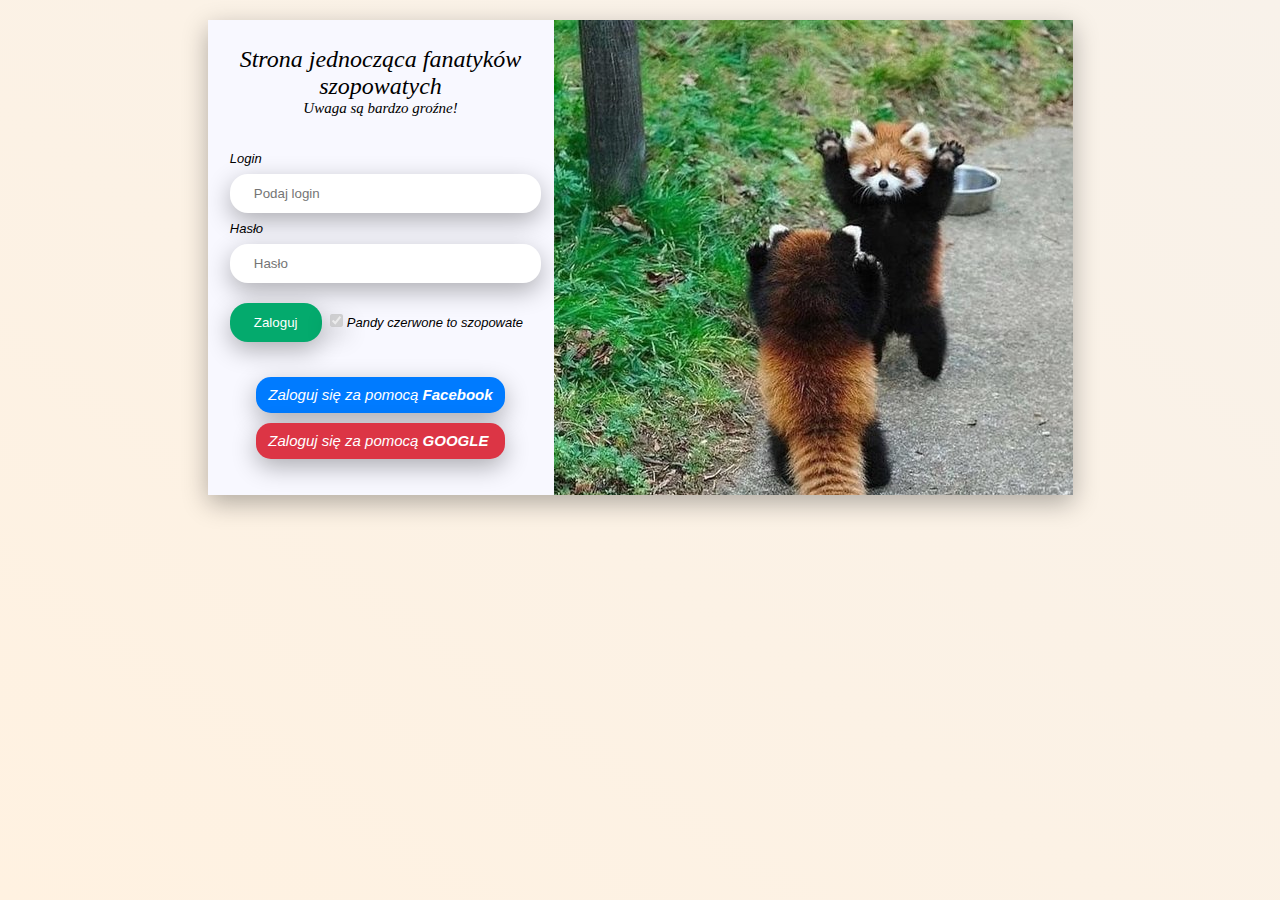
==== index.html @ 67ab03f5 "Added basic login page with styling" ====
<!DOCTYPE html>
<html>

<head>
	<meta charset="UTF-8">
	<link rel="stylesheet" href="css/styles.css" />
	<meta http-equiv="X-UA-Compatible" content="IE=edge" />
	<meta name="viewport" content="width=device-width, initial-scale=1.0" />
	<title>Fanatycy szopowatych</title>
	<link rel="icon" href="resources/szop.png">
</head>

<body>
	<div class="main-container">
		<div class="login-container">
			<div class="login-label">
				<p style="font-family: Aclonica">Strona jednocząca fanatyków szopowatych</p>
				<p style="font-family: Dekko; font-size: 15px">Uwaga są bardzo groźne!</p>
			</div>
			<div class="login-dataFields">
				<label for="uname">
					<p>Login</p>
					<input type="text" placeholder="Podaj login" name="uname" required>
				</label>
				<label for="psw">
					<p>Hasło</p>
    				<input type="password" placeholder="Hasło" name="psw" required>
				</label>
				<button type="submit">Zaloguj</button>
				<input class="checkboxPandas" type="checkbox" checked="checked" name="remember" disabled="disabled"> Pandy czerwone to szopowate
				<!-- Pandy czerwone to zdecydowanie szopowate i nie zgadzam się z klasyfikacją ich jako pandki co sugeruje polska wikipedia, dlatego guzik jest wyszarzony -->
			</div>
			<div class="">
				<div class="socialNetworkButtons facebookButton">
					Zaloguj się za pomocą <b>Facebook</b>
				</div>
				<div class="socialNetworkButtons googleButton">
					Zaloguj się za pomocą <b>GOOGLE</b>
				</div>
			</div>
		</div>
		<div class="image">
			<img src="resources/walczaceSzopowateNiePandki.jpg">
		</div>
	</div>
</body>

</html>
---- css/styles.css ----
:root{
	--color-light: #f8f2ea;
	--color-dark: #fff2e1;
}

* {
    box-sizing: border-box;
    margin: 0;
    padding: 0;
}

body{
	background: linear-gradient(
		to top right, 
		var(--color-dark),
		var(--color-light));
	display: flex;
	font-family: Helvatica, sans-serif;
	font-size: 24px;
	height: 100vh;
	justify-content: center;
	width: 100vw;
}

.main-container{
	margin: 20px auto 0;
	width: 865px;
	height: 475px;
	justify-content: center;
	box-shadow: 0px 8px 24px 0 rgba(0, 0, 0, 0.3);
}

.login-container{
	float: left;
	width: 40%;
	height: 100%;
	display: flex;
    flex-direction: column;
    align-items: center;
    justify-content: space-evenly;
	background-color: #F8F8FF;
	font-style: italic;
}

.login-label{
	text-align: center;
}

.login-dataFields{
	font-size:13px;
	margin-left: 10px;
	width: 90%;
}

.image{
	overflow: hidden;
	height: 475px;
}

.image img {
	object-fit: cover;
}

.checkboxPandas{
	width:auto;
	margin-left: 5px;
}

.socialNetworkButtons{
	padding: 0.375rem 0.75rem;
	cursor: pointer;
	line-height: 24px;
	font-size: 15px;
	margin: 10px 0;
    text-align: left;
	margin-bottom: 10px;
}

.facebookButton{
	color: #fff;
    background-color: #007bff;
    border-color: #007bff;
	box-shadow: 0px 8px 24px 0 rgba(0, 0, 0, 0.3);
	border-radius: 15px;
}

.googleButton{
	color: #fff;
    background-color: #dc3545;
    border-color: #dc3545;
	box-shadow: 0px 8px 24px 0 rgba(0, 0, 0, 0.3);
	border-radius: 15px;
}

input,
button{
	border: none;
	border-radius: 18px;
	box-shadow: 0px 8px 24px 0 rgba(0, 0, 0, 0.3);
	padding: 12px 24px;
	transition: box-shadow 0.3s, outline 0.3s;

}

input{
	width: 100%;
}

label{
	font-style: italic;
	cursor: text;
	left: 24px;
	top: 50%; 
	transform: translateY(-50%);
	transition: left 0.3s, opacity 0.3s;
}

label p{
	margin: 0.5rem 0;
}

input:hover,
button:hover {
	box-shadow: 0px 8px 24px 0px rgba(0, 0, 0, 0.5);
}

input:focus {
	outline: solid 3px rgba(255, 255, 255, 0.8);
}

button:focus {
	outline: solid 3px #00e691;
}

button{
	cursor: pointer;
	margin-top: 20px;
	background-color: #04AA6D;
	color: #FFFF;
}
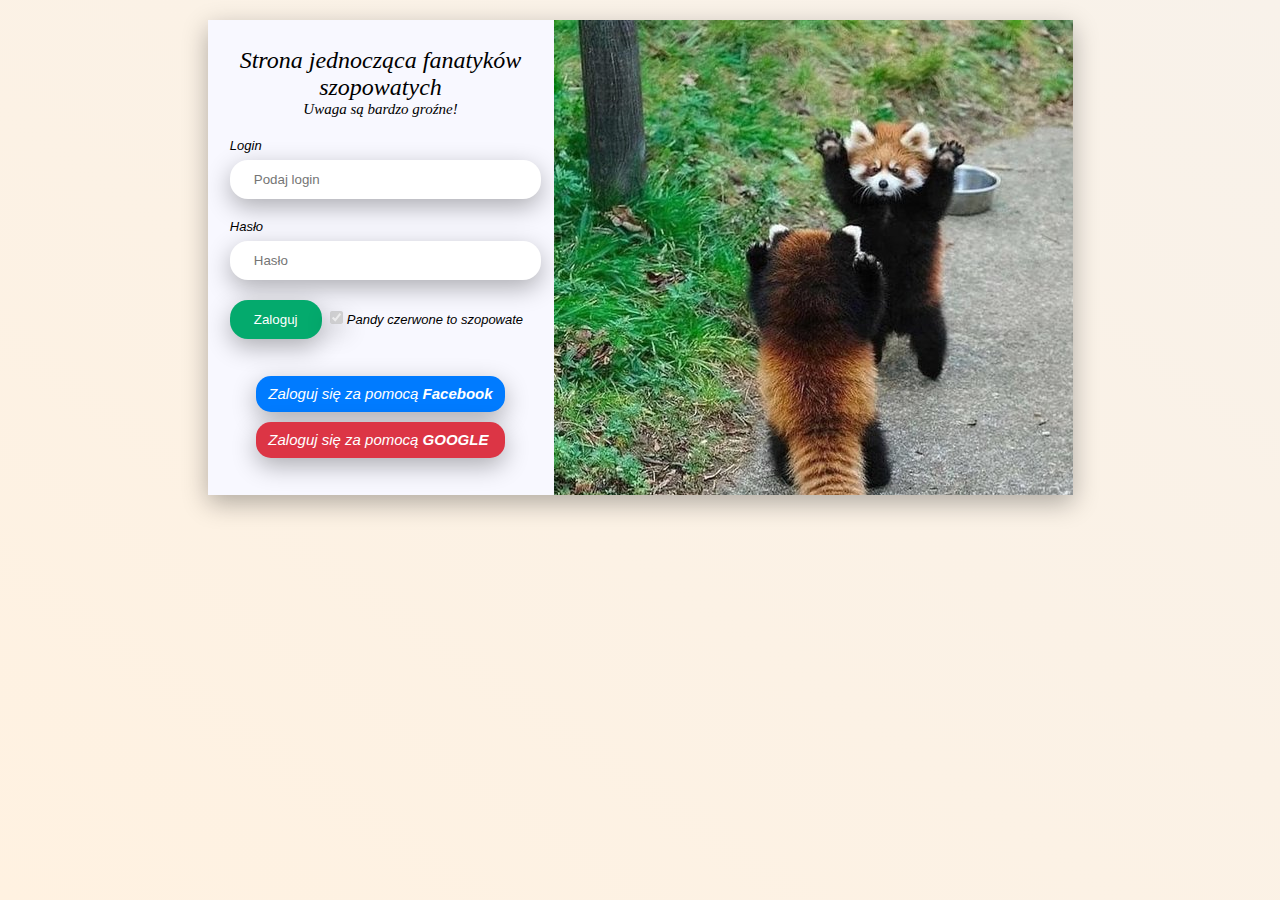
==== commit 04740e01: "Small clean code fix" ====
--- a/index.html
+++ b/index.html
@@ -1,5 +1,5 @@
 <!DOCTYPE html>
-<html>
+<html lang="pl-PL">
 
 <head>
 	<meta charset="UTF-8">
@@ -7,7 +7,7 @@
 	<meta http-equiv="X-UA-Compatible" content="IE=edge" />
 	<meta name="viewport" content="width=device-width, initial-scale=1.0" />
 	<title>Fanatycy szopowatych</title>
-	<link rel="icon" href="resources/szop.png">
+	<link rel="icon" href="resources/szop.png" alt="Błąd wyświetlania obrazu">
 </head>
 
 <body>
@@ -18,14 +18,16 @@
 				<p style="font-family: Dekko; font-size: 15px">Uwaga są bardzo groźne!</p>
 			</div>
 			<div class="login-dataFields">
-				<label for="uname">
-					<p>Login</p>
-					<input type="text" placeholder="Podaj login" name="uname" required>
+				<label class="form__label" for="uname">
+					Login
 				</label>
-				<label for="psw">
-					<p>Hasło</p>
-    				<input type="password" placeholder="Hasło" name="psw" required>
+					<input type="text" placeholder="Podaj login" id="uname" required>
+			</div>
+			<div class="login-dataFields">
+				<label class="form__label" for="psw">
+					Hasło
 				</label>
+    				<input type="password" placeholder="Hasło" id="psw" required>
 				<button type="submit">Zaloguj</button>
 				<input class="checkboxPandas" type="checkbox" checked="checked" name="remember" disabled="disabled"> Pandy czerwone to szopowate
 				<!-- Pandy czerwone to zdecydowanie szopowate i nie zgadzam się z klasyfikacją ich jako pandki co sugeruje polska wikipedia, dlatego guzik jest wyszarzony -->
@@ -40,7 +42,7 @@
 			</div>
 		</div>
 		<div class="image">
-			<img src="resources/walczaceSzopowateNiePandki.jpg">
+			<img src="resources/walczaceSzopowateNiePandki.jpg" alt="Błąd wyświetlania obrazu">
 		</div>
 	</div>
 </body>
--- a/css/styles.css
+++ b/css/styles.css
@@ -115,8 +115,8 @@
 	transition: left 0.3s, opacity 0.3s;
 }
 
-label p{
-	margin: 0.5rem 0;
+.form__label{
+	display: inline-block;
 }
 
 input:hover,
